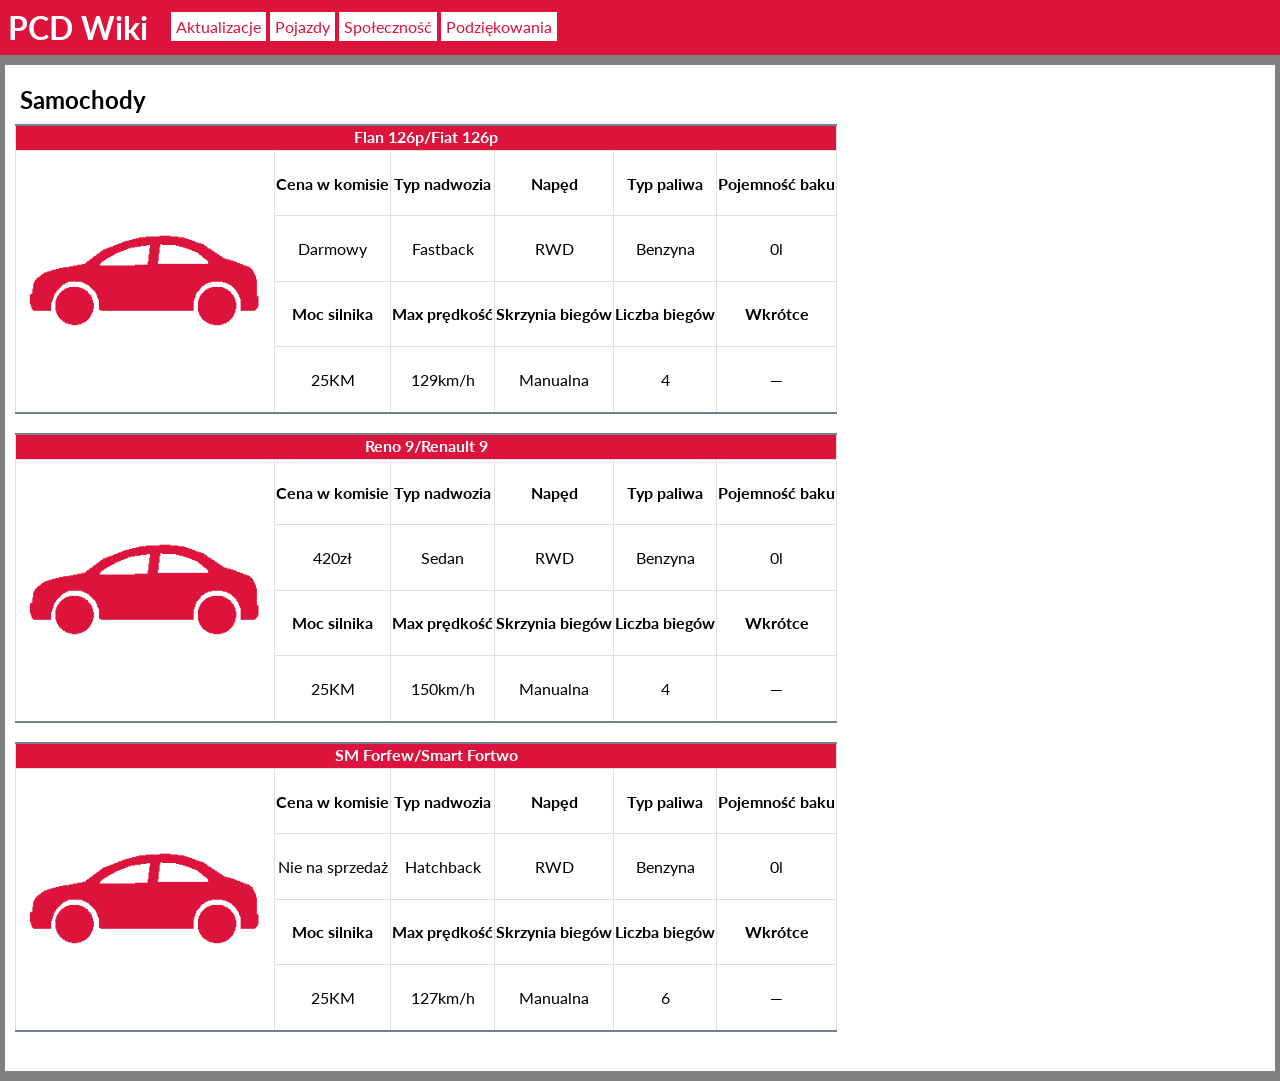
==== cars.html @ 52351352 "Add files via upload" ====
<!DOCTYPE html>
<html lang="pl">
<head>
  <link rel="preconnect" href="https://fonts.googleapis.com">
  <link rel="preconnect" href="https://fonts.gstatic.com" crossorigin>
  <link href="https://fonts.googleapis.com/css2?family=Lato:ital,wght@0,100;0,300;0,400;0,700;0,900;1,100;1,300;1,400;1,700;1,900&display=swap" rel="stylesheet">
  <meta http-equiv="CONTENT-TYPE" content="text/html; charset=UTF-8">
  <link rel="stylesheet" href="style.css">
  <link rel="stylesheet" href="veh-tables.css">
  <link rel="icon" href="favicon.png">
  <title>PCD Wiki</title>
</head>
<body>
  
  <header>
    <h1><a href="index.html">PCD Wiki</a></h1>
    <nav>
      <a hidden href="index.html">📆 Wydarzenia</a>
      <a href="updates.html">Aktualizacje</a>
      <a href="vehicles.html">Pojazdy</a>
      <a hidden href="jobs.html">Zawody</a>
      <a hidden href="road_events.html">Eventy Drogowe</a>
      <a hidden href="music.html">Muzyka</a>
      <a href="media.html">Społeczność</a>
      <a href="thanks.html">Podziękowania</a>
    </nav>
  </header>
  
  <main>
    
    <section>
      
      <h2>Samochody</h2>
      
      <p>
        <script src="vehicles-data.js"></script>
      </p>
      
    </section>
    
  </main>
  
  
  
</body>
</html>
---- style.css ----
/*--------------------------*/

* {
  font-family: 'Lato', sans-serif, arial;
}

body {
  margin: 0;
  padding: 0;
  background-color: gray;
}

/*--------------------------*/

header {
  width: 100vw;
  margin: 0;
  display: flex;
  background-color: crimson;
  position: sticky;
  top: 0;
  z-index: 1000;
}

header h1 {
  margin: 0;
  padding: 8px;
  white-space: nowrap;
}

header h1 a {
  color: white;
  text-decoration: none;
}

header nav {
  margin-left: 15px;
  white-space: nowrap;
  overflow-x: scroll;
}

header nav a {
  position: relative;
  top: 30%;
  padding: 5px;
  background-color: white;
  color: crimson;
  text-decoration: none;
}

header nav a:hover {
  text-decoration: underline;
}

header nav a:active {
  font-weight: bold;
}

/*--------------------------*/

main section {
  margin: 10px 5px;
  padding: 10px;
  background-color: white;
}

main section p {
  margin: 10px 5px;
  padding: 0;
}

main section h1, main section h2, main section h3 {
  margin: 10px 5px;
  padding: 0;
}

main section ul, main section ol {
  margin: 0;
}

main a {
  color: crimson;
}

main a:visited {
  color: darkred;
}

/*--------------------------*/
---- veh-tables.css ----
table, tr, td, th {
  border-collapse: collapse;
  text-align: center;
}

table {
  border-top: solid;
  border-bottom: solid;
  border-width: 2px;
  border-color: slategray;
}

tr {
  
}

th, td {
  border: solid;
  border-width: 1px;
  border-color: rgb(230,220,220);
}

.veh-model {
  color: white;
  background-color: crimson;
}

img {
  width: 20vw;
}

.img {
  
}

p {
  
}
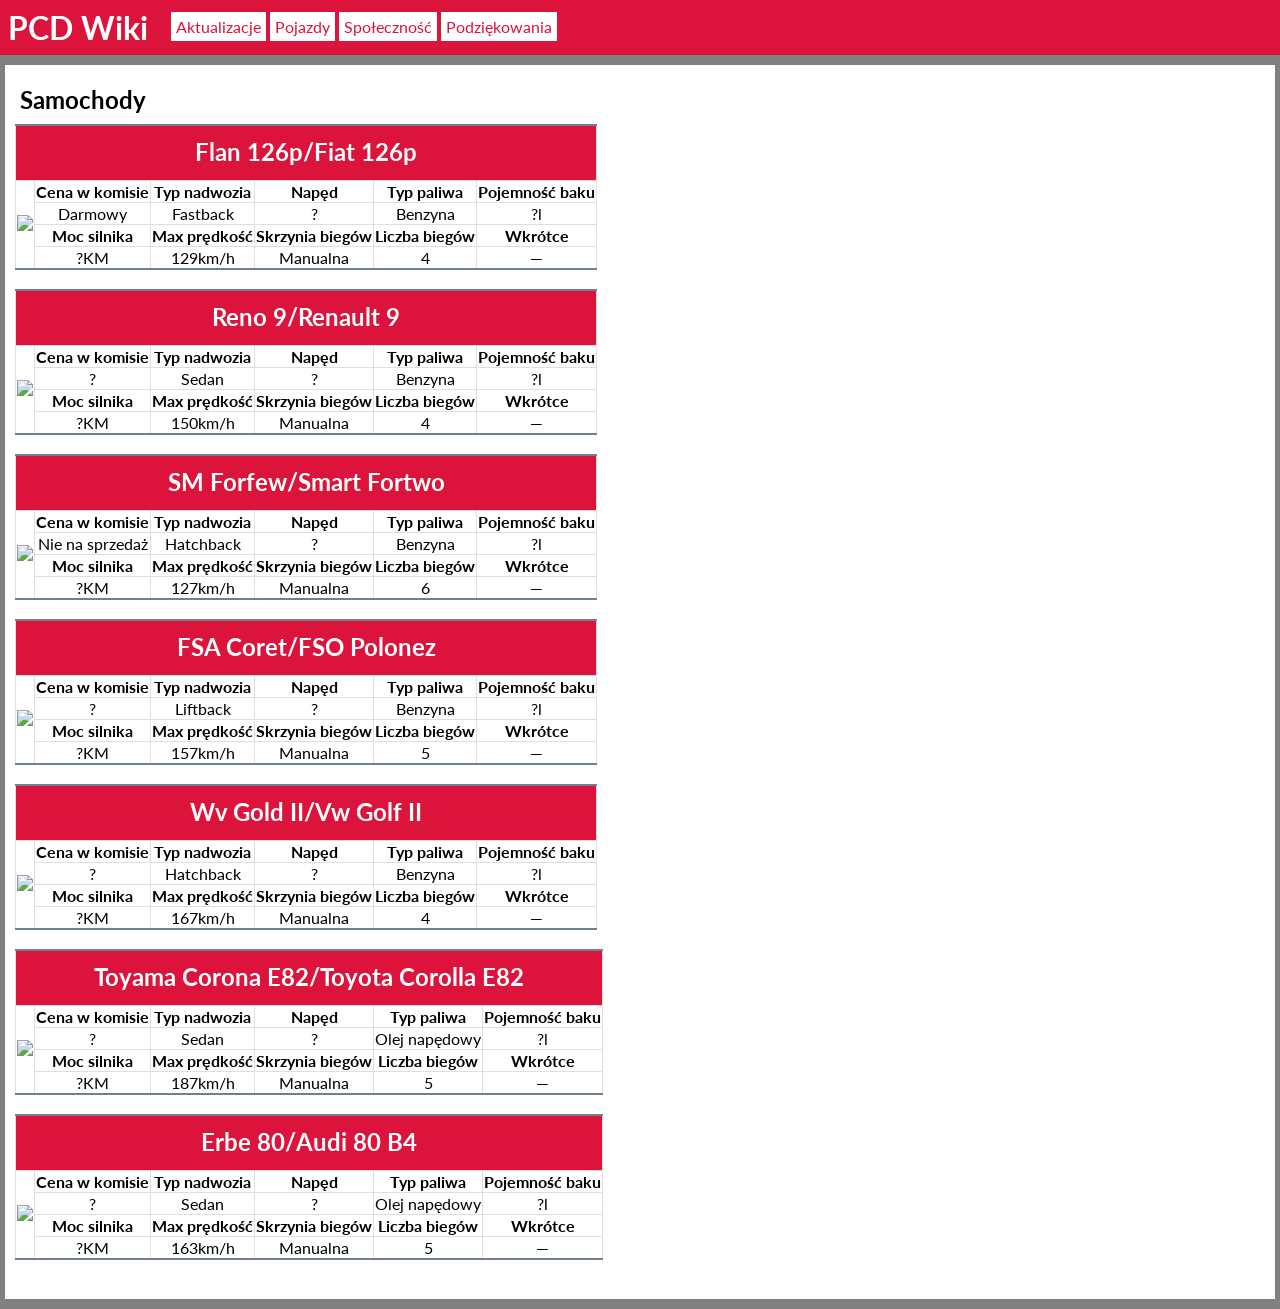
==== commit 8fdca97d: "Update cars.html" ====
--- a/cars.html
+++ b/cars.html
@@ -44,3 +44,4 @@
   
 </body>
 </html>
+  
